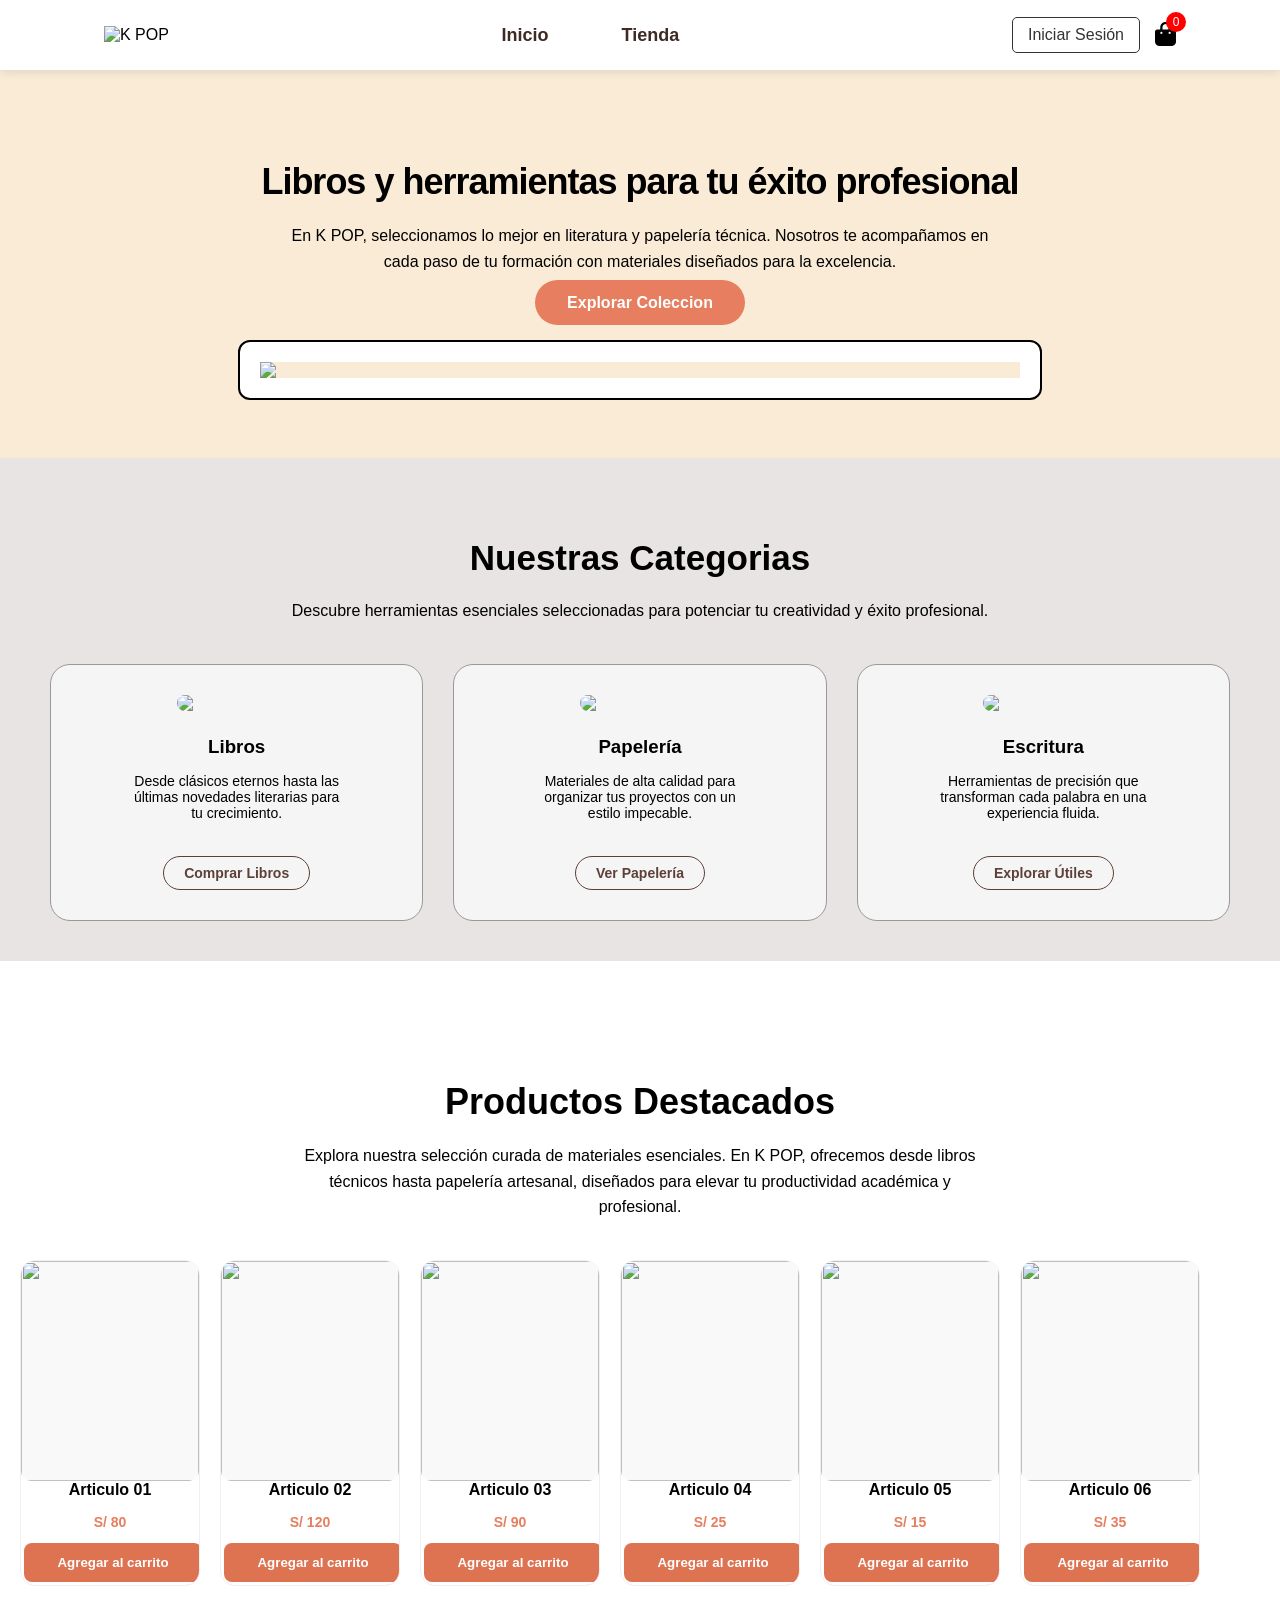
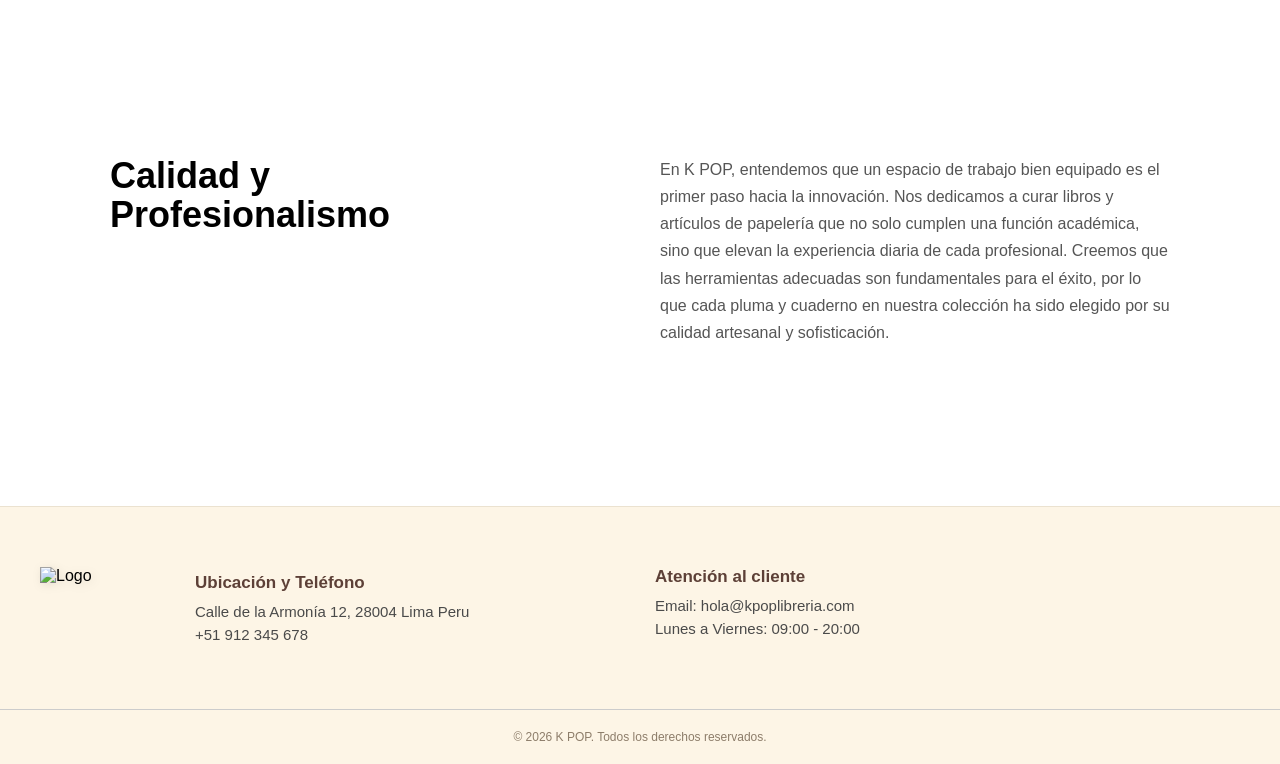
==== index.html @ 661365df "Subiendo mejoras" ====
<!doctype html>
<html lang="en">
  <head>
    <meta charset="UTF-8" />
    <meta name="viewport" content="width=device-width, initial-scale=1.0" />
    <title>Inicio | K Pop</title>
    <link rel="stylesheet" href="estilo.css" />
    <link
      rel="stylesheet"
      href="https://cdnjs.cloudflare.com/ajax/libs/font-awesome/6.5.1/css/all.min.css"
    />
  </head>

  <body>
    <header class="cabecera">
      <nav class="navegacion">
        <div class="logo">
          <img src="imagen/logo1.png" alt="K POP" />
        </div>

        <ul class="menu">
          <li><a href="index.html" class="activo">Inicio</a></li>
          <li><a href="tienda.html">Tienda</a></li>
        </ul>

        <div class="acciones">
          <a href="#" class="login">Iniciar Sesión</a>
          <div class="carrito">
            <i class="fa-solid fa-bag-shopping"></i
            ><span class="contador" id="contador-carrito">0</span>
          </div>
        </div>
      </nav>
    </header>

    <section class="hero">
      <h1>Libros y herramientas para tu éxito profesional</h1>
      <p>
        En K POP, seleccionamos lo mejor en literatura y papelería técnica.
        Nosotros te acompañamos en cada paso de tu formación con materiales
        diseñados para la excelencia.
      </p>
      <a href="tienda.html" class="boton-hero">Explorar Coleccion</a>
      <img src="imagen/logo2.png" />
    </section>

    <section class="contenido">
      <h2>Nuestras Categorias</h2>
      <p class="texto">
        Descubre herramientas esenciales seleccionadas para potenciar tu
        creatividad y éxito profesional.
      </p>
      <div class="cards">
        <div class="card">
          <img src="imagen/logo3.png" />
          <h3>Libros</h3>
          <p>
            Desde clásicos eternos hasta las últimas novedades literarias para
            tu crecimiento.
          </p>
          <a href="tienda.html">Comprar Libros</a>
        </div>

        <div class="card">
          <img src="imagen/logo4.png" />
          <h3>Papelería</h3>
          <p>
            Materiales de alta calidad para organizar tus proyectos con un
            estilo impecable.
          </p>
          <a href="tienda.html">Ver Papelería</a>
        </div>

        <div class="card">
          <img src="imagen/logo5.png" />
          <h3>Escritura</h3>
          <p>
            Herramientas de precisión que transforman cada palabra en una
            experiencia fluida.
          </p>
          <a href="tienda.html">Explorar Útiles</a>
        </div>
      </div>
    </section>

    <section class="catalogo">
      <h2>Productos Destacados</h2>

      <p class="texto">
        Explora nuestra selección curada de materiales esenciales. En K POP,
        ofrecemos desde libros técnicos hasta papelería artesanal, diseñados
        para elevar tu productividad académica y profesional.
      </p>

      <div class="productos">
        <div class="producto producto-card">
          <img src="imagen/logo6.png" />
          <h4>Articulo 01</h4>
          <p class="precio">S/ 80</p>
          <button class="btn-index btn-agregar">Agregar al carrito</button>
        </div>

        <div class="producto producto-card">
          <img src="imagen/logo7.png" />
          <h4>Articulo 02</h4>
          <p class="precio">S/ 120</p>
          <button class="btn-index btn-agregar">Agregar al carrito</button>
        </div>

        <div class="producto producto-card">
          <img src="imagen/logo8.png" />
          <h4>Articulo 03</h4>
          <p class="precio">S/ 90</p>
          <button class="btn-index btn-agregar">Agregar al carrito</button>
        </div>

        <div class="producto producto-card">
          <img src="imagen/logo9.png" />
          <h4>Articulo 04</h4>
          <p class="precio">S/ 25</p>
          <button class="btn-index btn-agregar">Agregar al carrito</button>
        </div>

        <div class="producto producto-card">
          <img src="imagen/logo10.png" />
          <h4>Articulo 05</h4>
          <p class="precio">S/ 15</p>
          <button class="btn-index btn-agregar">Agregar al carrito</button>
        </div>

        <div class="producto producto-card">
          <img src="imagen/logo11.png" />
          <h4>Articulo 06</h4>
          <p class="precio">S/ 35</p>
          <button class="btn-index btn-agregar">Agregar al carrito</button>
        </div>
      </div>
    </section>

    <section class="ofertas-contenido">
      <div class="ofertas-header">
        <h2>
          Calidad y <br />
          Profesionalismo
        </h2>

        <p>
          En K POP, entendemos que un espacio de trabajo bien equipado es el
          primer paso hacia la innovación. Nos dedicamos a curar libros y
          artículos de papelería que no solo cumplen una función académica, sino
          que elevan la experiencia diaria de cada profesional. Creemos que las
          herramientas adecuadas son fundamentales para el éxito, por lo que
          cada pluma y cuaderno en nuestra colección ha sido elegido por su
          calidad artesanal y sofisticación.
        </p>
      </div>

      <img src="imagen/logo12.png" alt="" />
    </section>

    <footer class="footer">
      <div class="footer-left">
        <img src="imagen/logo1.png" alt="Logo" class="footer-logo" />
        <div class="footer-text">
          <p><strong>Ubicación y Teléfono</strong></p>
          <p>Calle de la Armonía 12, 28004 Lima Peru</p>
          <p>+51 912 345 678</p>
        </div>
      </div>

      <div class="footer-right">
        <h3>Atención al cliente</h3>
        <p>Email: hola@kpoplibreria.com</p>
        <p>Lunes a Viernes: 09:00 - 20:00</p>
      </div>
    </footer>

    <div class="footer-copy">
      <p>© 2026 K POP. Todos los derechos reservados.</p>
    </div>

    <!-- PANEL CARRITO -->

    <div class="panel-carrito" id="panel-carrito">
      <div class="carrito-header">
        <h3>Tu carrito</h3>

        <button id="cerrar-carrito">✕</button>
      </div>

      <div class="carrito-productos" id="carrito-productos"></div>

      <div class="carrito-footer">
        <p>
          Total:
          <span id="total-carrito"> S/ 0 </span>
        </p>

        <button id="vaciar-carrito">Vaciar carrito</button>
      </div>
    </div>

    <div class="overlay" id="overlay"></div>

    <script src="script.js"></script>
  </body>
</html>
---- estilo.css ----
* {
  margin: 0;
  padding: 0;
  box-sizing: border-box;
}

body {
  margin: 0;
  font-family: Arial, Helvetica, sans-serif;
  overflow-x: hidden;
  padding-top: 70px;
}

img {
  max-width: 100%;
  height: auto;
}

/* --- ESTILOS GENERALES (Header, Footer, Body) --- */

.image {
  width: 200px;
}

.cabecera {
  background-color: #ffffff;
  width: 100%;
  position: fixed;
  top: 0;
  left: 0;
  z-index: 9999;
  box-shadow: 0 2px 10px rgba(0, 0, 0, 0.1);
  box-sizing: border-box;
}

.navegacion {
  display: flex;
  justify-content: space-between;
  align-items: center;
  max-width: 1200px;
  margin: 0 auto;
  padding: 10px 5%;
  height: 70px;
}

.logo img {
  height: 60px;
  width: auto;
}

.menu {
  display: flex;
  list-style: none;
  gap: 45px;
  margin: 0;
  padding: 0;
}

.menu a {
  text-decoration: none;

  color: #3d2b24;

  font-size: 18px;

  font-weight: 600;

  padding: 8px 14px;

  border-radius: 8px;

  transition: 0.3s ease;
}

.menu a:hover {
  background-color: #f3ece8;
  transform: translateY(-2px);
  color: #000;
}

@media (max-width: 768px) {
  .menu {
    display: none;
  }

  .login {
    font-size: 12px;
    padding: 5px 10px;
  }

  .navegacion {
    height: 60px;
    padding: 18px 40px;
  }
}

.acciones {
  display: flex;
  align-items: center;
  gap: 15px;
}

.login {
  text-decoration: none;
  color: #333;
  border: 1px solid #333;
  padding: 8px 15px;
  border-radius: 5px;
  white-space: nowrap;
}

.carrito {
  position: relative;
  font-size: 22px;
  cursor: pointer;
}

#cerrar-carrito {
  width: 38px;
  height: 38px;

  border: none;

  border-radius: 50%;

  background-color: #f3f3f3;

  cursor: pointer;

  font-size: 18px;

  display: flex;
  align-items: center;
  justify-content: center;

  transition: 0.3s ease;
}

#cerrar-carrito:hover {
  background-color: #ececec;
}

.contador {
  position: absolute;
  top: -10px;
  right: -10px;

  background-color: red;
  color: white;

  font-size: 12px;

  min-width: 20px;
  height: 20px;

  border-radius: 50%;

  display: flex;
  align-items: center;
  justify-content: center;
}

.carrito i {
  font-size: 24px;
}

.carrito:hover {
  transform: scale(1.05);
  transition: 0.2s;
}

.footer {
  display: flex;
  flex-wrap: wrap;
  justify-content: space-around;
  padding: 60px 40px;
  background-color: #fdf5e6;
  border-top: 1px solid #ebe2d0;
  gap: 30px;
}

.footer-left {
  display: flex;
  align-items: flex-start;
  gap: 15px;
  flex: 1 1 300px;
}

.footer-logo {
  width: 140px;
  filter: drop-shadow(2px 2px 5px rgba(0, 0, 0, 0.1));
  height: auto;
}

.footer-right {
  flex: 1 1 300px;
}

.footer h3,
.footer-text strong {
  color: #5d4037;
  font-size: 17px;
  display: block;
  margin-bottom: 10px;
}

.footer p {
  margin: 6px 0;
  font-size: 15px;
  color: #4a4a4a;
  line-height: 1.1s;
}

.footer-copy {
  text-align: center;
  padding: 20px;
  border-top: 1px solid #ccc;
  font-size: 12px;
  background-color: #fdf5e6;
  color: #8d7d6a;
}

@media (max-width: 600px) {
  .footer-left,
  .footer-right {
    flex-direction: column;
    align-items: center;
    text-align: center;
  }
}

/* --- ESTILOS DE LA PORTADA (Hero, Categorías) --- */

.hero {
  text-align: center;
  padding: 60px 0;
  background-color: antiquewhite;
  width: 100%;
  margin: 0 auto;
}

.hero h1 {
  max-width: 900px;
  margin: 0 auto;
  font-size: 36px;
  margin-bottom: 10px;
  margin-top: 30px;
  font-weight: 600;
  line-height: 1.2;
  letter-spacing: -1px;
}

.hero p {
  max-width: 700px;
  margin: 20px auto 0;
  line-height: 1.6;
  font-size: 16px;
  margin-bottom: 20px;
}

.boton-hero {
  background-color: #e67e5f;
  color: white;
  text-decoration: none;
  padding: 14px 32px;
  border: none;
  border-radius: 25px;
  font-size: 16px;
  font-weight: 600;
  cursor: pointer;
  transition: background-color 0.3s ease;
}

.boton-hero:hover {
  background-color: #cf6d4f;
}

.boton-hero:active {
  opacity: 0.8;
}

.hero img {
  display: block;
  width: calc(100% - 40px);
  max-width: 800px;
  height: auto;
  margin: 30px auto 0;
  border-radius: 10px;
  box-sizing: border-box;
  border: 20px solid white;
  outline: 2px solid black;
}

@media (max-width: 768px) {
  .hero {
    padding: 40px 20px;
  }

  .hero h1 {
    font-size: 30px;
    letter-spacing: 0;
  }

  .hero img {
    border: 12px solid white;
  }
}

.contenido {
  width: 100%;
  margin: 0;
  padding: 80px 50px 40px 50px;
  box-sizing: border-box;
  background-color: #e8e4e4;
}

.contenido h2 {
  text-align: center;
  margin-bottom: 12px;
  font-size: 35px;
}

.texto {
  text-align: center;
  margin: 20px auto 40px;
  max-width: 700px;
  line-height: 1.6;
}

.cards {
  display: flex;
  gap: 30px;
  justify-content: center;
  flex-wrap: wrap;
}

.card {
  flex: 1 1 300px;
  padding: 30px 20px;
  border: 1px solid #999;
  border-radius: 20px;
  text-align: center;
  background: #f5f5f5;
}

.card img {
  width: 100%;
  max-width: 120px;
  height: auto;
  display: block;
  margin: 0 auto;
  margin-bottom: 25px;
  border-radius: 10px;
}

.card h3 {
  margin: 10px 0 5px;
  margin-bottom: 15px;
}

.card p {
  max-width: 220px;
  margin: 0 auto;
  font-size: 14px;
  padding-bottom: 20px;
}

.card a {
  display: inline-block;
  text-decoration: none;
  color: #5d4037;
  border: 1px solid #5d4037;
  padding: 8px 20px;
  border-radius: 20px;
  font-size: 14px;
  font-weight: 600;
  margin-top: 15px;
  transition: all 0.3s ease;
}

.card a:hover {
  background-color: #5d4037;
  color: white;
  transform: translateY(-2px);
}

.catalogo {
  width: 100%;
  margin: 80px auto;
  padding: 40px 20px;
}

.catalogo h2 {
  text-align: center;
  font-size: 36px;
  margin-bottom: 15px;
}

.catalogo .texto {
  max-width: 700px;
  line-height: 1.6;
  margin-bottom: 40px;
}

.productos {
  display: flex;
  gap: 20px;
  overflow-x: auto;
  padding-bottom: 10px;
}

.productos::-webkit-scrollbar {
  display: none;
}

.producto {
  text-align: center;
  min-width: 180px;
}

.producto img {
  width: 100%;
  border-radius: 10px;
  display: block;
}

.producto p {
  font-size: 14px;
  margin-top: 15px;
  margin-bottom: 10px;
}

.producto span {
  color: orange;
  font-weight: bold;
}

.ofertas-contenido {
  max-width: 1100px;
  margin: 80px auto;
  padding: 40px 20px;
}

.ofertas-header {
  display: flex;
  justify-content: space-between;
  gap: 40px;
  margin-bottom: 40px;
  flex-wrap: wrap;
}

.ofertas-header h2 {
  font-size: 36px;
  line-height: 1.1;
  flex: 1;
  min-width: 250px;
}

.ofertas-header p {
  flex: 1;
  min-width: 300px;
  line-height: 1.7;
  color: #555;
}

@media (max-width: 768px) {
  .ofertas-header {
    flex-direction: column;
  }

  .ofertas-header h2 {
    min-width: 0;
    font-size: 30px;
  }

  .ofertas-header p {
    min-width: 0;
  }
}

.ofertas-contenido img {
  width: 100%;
  border-radius: 20px;
  display: block;
}

/* --- ESTILOS DE LA TIENDA (Filtros, Grid de productos) --- */

/* Contenedor principal de la tienda */
.tienda {
  display: flex;
  max-width: 1200px;
  margin: 40px auto;
  padding: 20px;
  gap: 30px;
  align-items: flex-start;
}

/* --- BARRA LATERAL DE FILTROS --- */
.filtros {
  flex: 0 0 250px;
  background-color: #ffffff;
  padding: 25px;
  border-radius: 15px;
  box-shadow: 0 4px 15px rgba(0, 0, 0, 0.05);
  border: 1px solid #f0ece2;
}

.filtros h3 {
  font-size: 20px;
  color: #5d4037;
  margin-bottom: 20px;
  border-bottom: 2px solid #e67e5f;
  padding-bottom: 8px;
}

.filtros label {
  cursor: pointer;
}

.filtros input {
  margin-right: 8px;
}

.grupo-filtro {
  margin-bottom: 25px;
}

.grupo-filtro h4 {
  font-size: 16px;
  color: #333;
  margin-bottom: 12px;
}

.grupo-filtro label {
  display: flex;
  align-items: center;
  gap: 10px;
  margin: 8px 0;
  font-size: 14px;
  cursor: pointer;
  color: #555;
  transition: color 0.2s;
}

.grupo-filtro label:hover {
  color: #e67e5f;
}

.grupo-filtro select {
  width: 100%;
  padding: 8px;
  border-radius: 5px;
  border: 1px solid #ddd;
  background-color: #fff;
  color: #555;
}

/* --- CUADRÍCULA DE PRODUCTOS --- */
.contenedor-productos {
  flex: 1;
  display: grid;
  /* Crea columnas de al menos 250px, se ajustan solas */
  grid-template-columns: repeat(auto-fill, minmax(250px, 1fr));
  gap: 25px;
}

.producto-card {
  background: white;
  border-radius: 15px;
  overflow: hidden;
  border: 1px solid #f0f0f0;
  transition: all 0.3s ease;
  display: flex;
  flex-direction: column;
}

.producto-card:hover {
  transform: translateY(-8px);
  box-shadow: 0 10px 25px rgba(0, 0, 0, 0.1);
}

.producto-card img {
  width: 100%;
  height: 220px;
  object-fit: cover;
  background-color: #f9f9f9;
}

.producto-info {
  padding: 20px;
  text-align: center;
  flex-grow: 1;
  display: flex;
  flex-direction: column;
  justify-content: space-between;
}

.producto-info span {
  font-size: 11px;
  text-transform: uppercase;
  color: #a0a0a0;
  letter-spacing: 1px;
  margin-bottom: 5px;
  display: block;
}

.producto-info h4 {
  font-size: 17px;
  color: #333;
  margin: 10px 0;
  line-height: 1.3;
}

.precio {
  font-size: 20px;
  font-weight: 700;
  color: #e67e5f;
  margin: 10px 0;
}

.btn-comprar {
  background-color: #5d4037;
  color: white;
  border: none;
  padding: 12px;
  border-radius: 8px;
  font-weight: 600;
  cursor: pointer;
  transition: background-color 0.3s;
  width: 100%;
}

.btn-comprar:hover {
  background-color: #e67e5f;
}

/* --- DISEÑO RESPONSIVO (Móviles) --- */
@media (max-width: 768px) {
  .tienda {
    flex-direction: column;
    margin: 20px auto;
  }

  .filtros {
    width: 100%;
    box-sizing: border-box;
  }

  .contenedor-productos {
    grid-template-columns: repeat(auto-fill, minmax(200px, 1fr));
    gap: 15px;
  }
}

/* =========================
   PANEL CARRITO
========================= */

.panel-carrito {
  position: fixed;
  top: 0;
  right: -400px;

  width: 350px;
  height: 100dvh;

  background-color: white;

  box-shadow: -5px 0 20px rgba(0, 0, 0, 0.1);

  padding: 20px;

  transition: 0.35s cubic-bezier(0.22, 1, 0.36, 1);

  z-index: 999;

  display: flex;

  flex-direction: column;
}

.panel-carrito.activo {
  right: 0;
}

.carrito-header {
  display: flex;
  justify-content: space-between;
  align-items: center;

  margin-bottom: 20px;
  position: sticky;
  top: 0;

  background-color: white;

  z-index: 5;

  padding-bottom: 15px;
}

.carrito-header button {
  border: none;
  background: none;
  font-size: 22px;
  cursor: pointer;
}

.carrito-productos {
  display: flex;
  flex-direction: column;
  gap: 15px;

  max-height: 70vh;
  overflow-y: auto;
}

.carrito-productos::-webkit-scrollbar {
  width: 6px;
}

.carrito-productos::-webkit-scrollbar-thumb {
  background-color: #bbb;
  border-radius: 999px;
}

.item-carrito {
  border-bottom: 1px solid #ddd;
  padding-bottom: 10px;
}

.carrito-footer {
  margin-top: 20px;
  font-weight: bold;
  font-size: 18px;
  padding-top: 15px;
}

.item-carrito {
  display: flex;
  justify-content: space-between;
  align-items: center;

  background-color: #f8f8f8;

  border-radius: 14px;

  padding: 14px;

  margin-bottom: 14px;

  gap: 15px;

  box-shadow: 0 2px 8px rgba(0, 0, 0, 0.04);
}

.item-info h4 {
  font-size: 16px;
  margin-bottom: 5px;
  color: #222;
}

.item-info p {
  color: #7a4b3a;
  font-weight: 600;
}

.eliminar-item {
  width: 38px;
  height: 38px;

  border: none;

  border-radius: 50%;

  background-color: white;

  cursor: pointer;

  display: flex;
  align-items: center;
  justify-content: center;

  transition: 0.3s ease;

  flex-shrink: 0;
}

.eliminar-item:hover {
  background-color: #ffefef;
  color: red;
}

#vaciar-carrito {
  width: 100%;
  margin-top: 15px;
  padding: 12px;
  border: none;
  background-color: black;
  color: white;
  border-radius: 10px;
  cursor: pointer;
  font-size: 15px;
}

#vaciar-carrito:hover {
  opacity: 0.9;
}

/* ====================
   OVERLAY
==================== */

.overlay {
  position: fixed;

  top: 0;
  left: 0;
  width: 100%;
  height: 100vh;
  background-color: rgba(0, 0, 0, 0.5);
  opacity: 0;
  visibility: hidden;

  transition: 0.3s;

  z-index: 998;
}

.overlay.activo {
  opacity: 1;
  visibility: visible;
}

/* ====================
   ANIMACIONES PRODUCTOS
==================== */

.producto-card {
  transition: 0.3s ease;
}

.producto-card:hover {
  transform: translateY(-8px);
  box-shadow: 0 15px 30px rgba(0, 0, 0, 0.12);
}

.producto-card img {
  transition: 0.3s ease;
}

.producto-card:hover img {
  transform: scale(1.05);
}

.btn-comprar {
  transition: 0.3s ease;
}

.btn-comprar:hover {
  background-color: black;
  color: white;
}
.btn-index {
  background-color: #de7352;
  color: white;
  border: none;
  padding: 12px;
  border-radius: 8px;
  font-weight: 600;
  cursor: pointer;
  transition: background-color 0.3s;
  width: 100%;
  margin: 3px;
}
.btn-index:hover {
  background-color: rgb(148, 200, 139);
  color: white;
}
.login:hover {
  background-color: #000000;
  color: white;
}

@media (max-width: 768px) {
  .panel-carrito {
    width: 100%;
  }
}
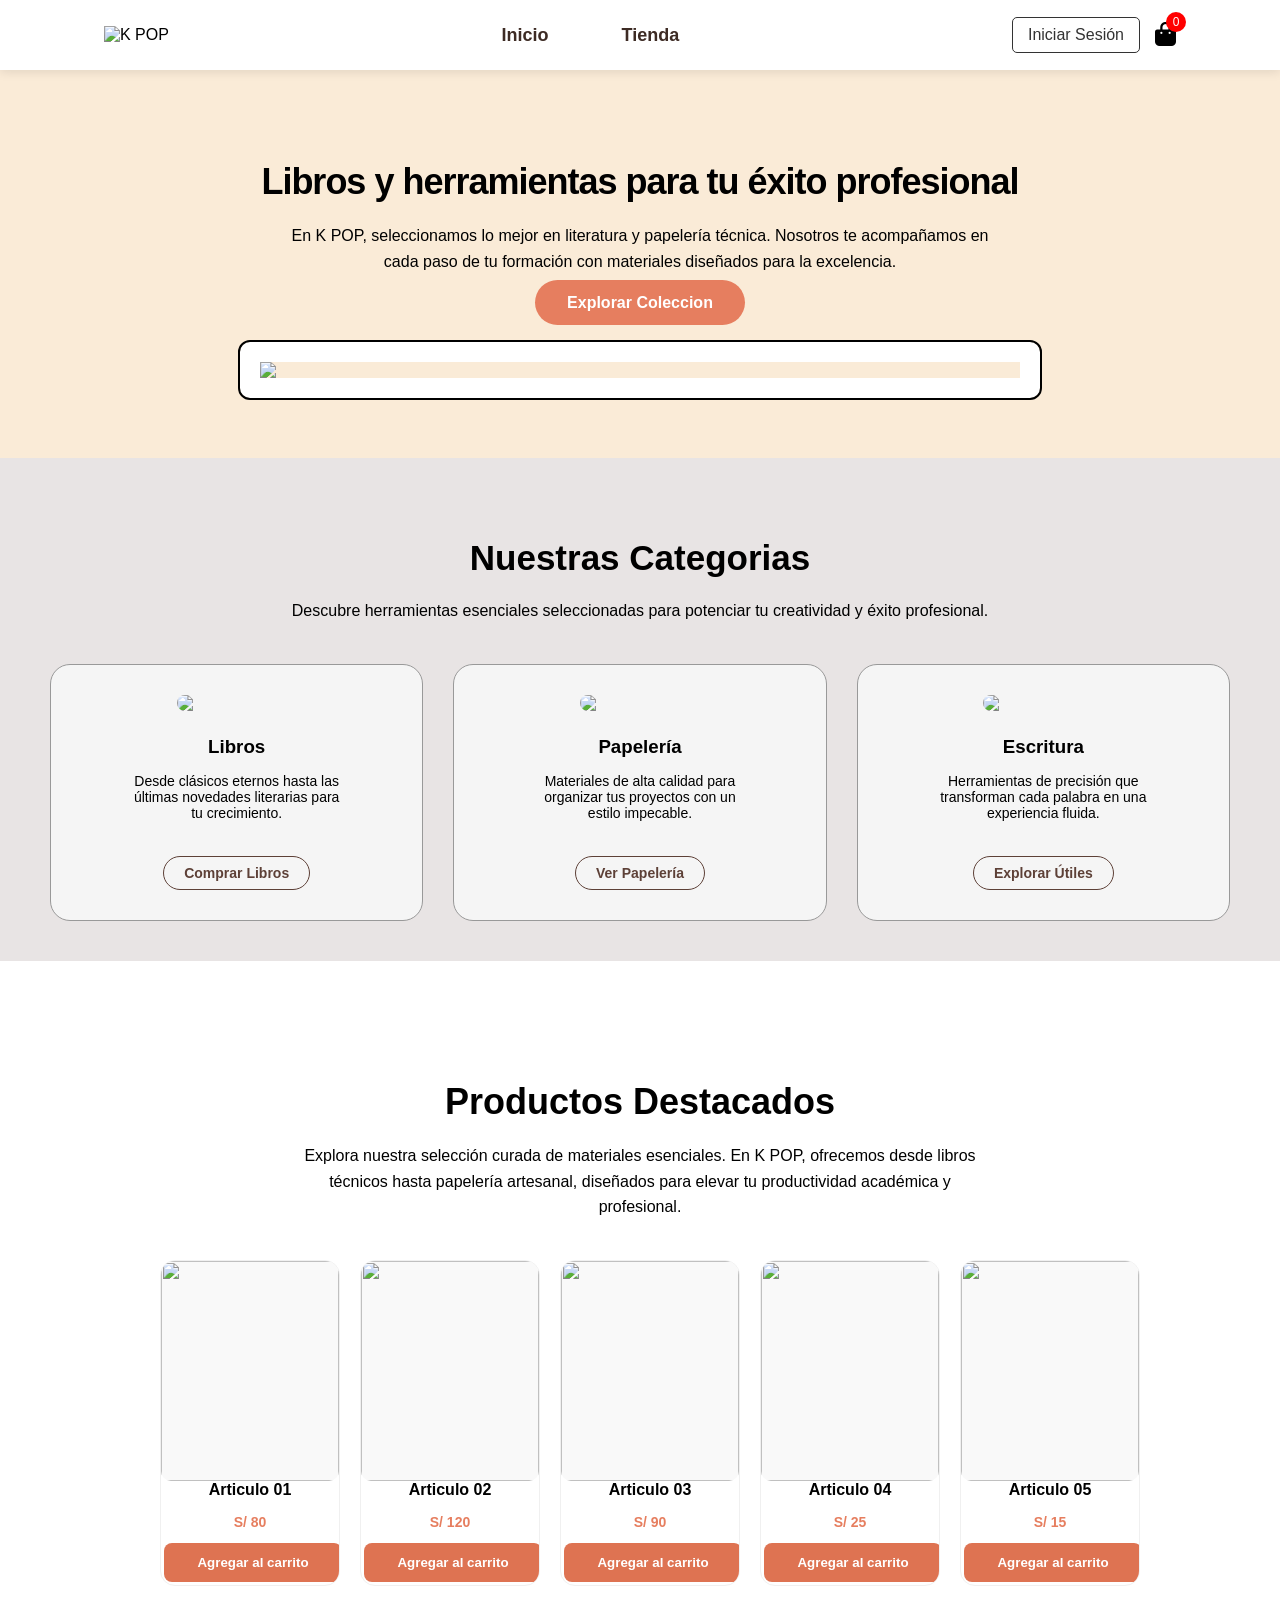
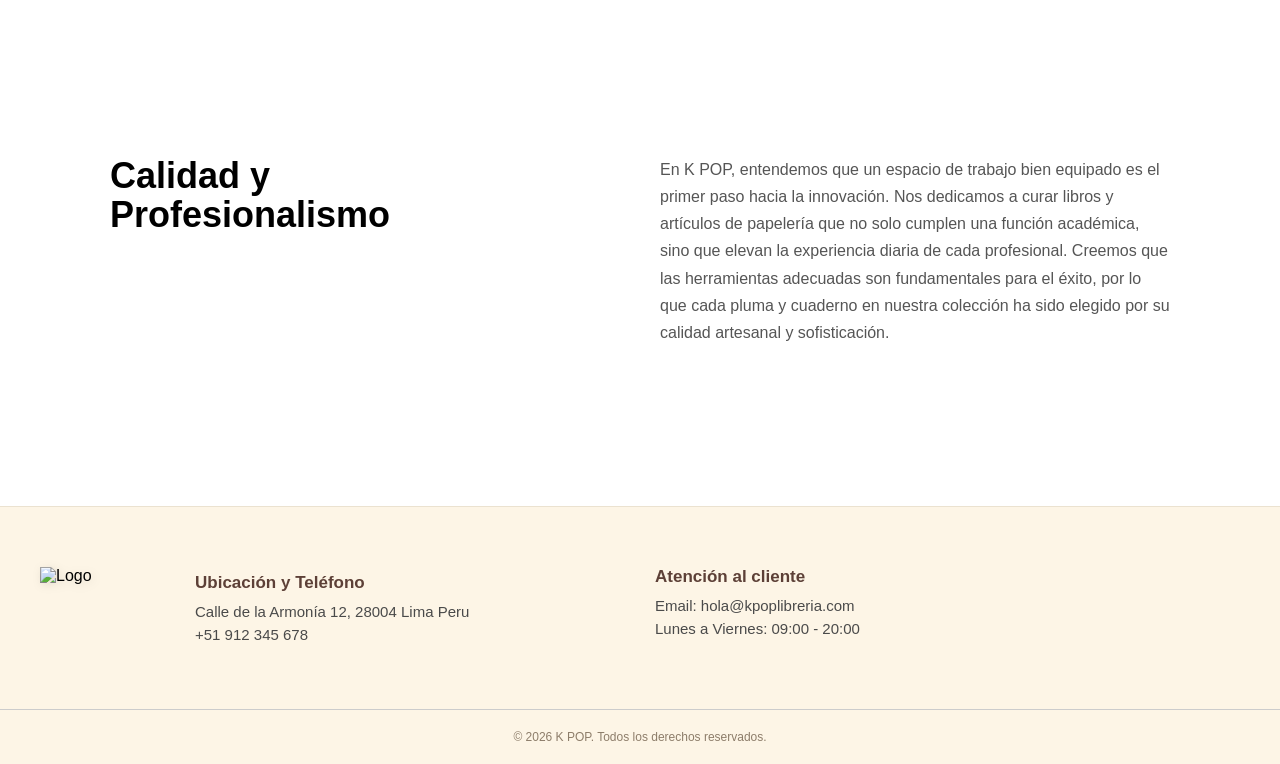
==== commit 7239311b: "Integracion de Firebase y mejoras en la tienda" ====
--- a/index.html
+++ b/index.html
@@ -92,7 +92,9 @@
         para elevar tu productividad académica y profesional.
       </p>
 
+
       <div class="productos">
+        <div id="productos-firebase"></div>
         <div class="producto producto-card">
           <img src="imagen/logo6.png" />
           <h4>Articulo 01</h4>
@@ -128,12 +130,7 @@
           <button class="btn-index btn-agregar">Agregar al carrito</button>
         </div>
 
-        <div class="producto producto-card">
-          <img src="imagen/logo11.png" />
-          <h4>Articulo 06</h4>
-          <p class="precio">S/ 35</p>
-          <button class="btn-index btn-agregar">Agregar al carrito</button>
-        </div>
+
       </div>
     </section>
 
@@ -202,6 +199,39 @@
 
     <div class="overlay" id="overlay"></div>
 
-    <script src="script.js"></script>
+    <script type="module" src="script.js"></script>
+
+    <script type="module">
+      import { initializeApp } from "https://www.gstatic.com/firebasejs/10.12.2/firebase-app.js";
+
+      import {
+        getFirestore,
+        collection,
+        getDocs,
+      } from "https://www.gstatic.com/firebasejs/10.12.2/firebase-firestore.js";
+
+      const firebaseConfig = {
+        apiKey: "AIzaSyCMWC6kwLlwqEU5KpM1axMC2k25wEkGexg",
+        authDomain: "frank-773b4.firebaseapp.com",
+        projectId: "frank-773b4",
+        storageBucket: "frank-773b4.firebasestorage.app",
+        messagingSenderId: "755249312421",
+        appId: "1:755249312421:web:016702caa1e559bd21934c",
+      };
+
+      const app = initializeApp(firebaseConfig);
+
+      const db = getFirestore(app);
+
+      async function cargarProductos() {
+        const querySnapshot = await getDocs(collection(db, "productos"));
+
+        querySnapshot.forEach((doc) => {
+          console.log(doc.data());
+        });
+      }
+
+      cargarProductos();
+    </script>
   </body>
 </html>
--- a/estilo.css
+++ b/estilo.css
@@ -84,8 +84,15 @@
   }
 
   .login {
-    font-size: 12px;
-    padding: 5px 10px;
+    padding: 10px 18px;
+
+    border-radius: 10px;
+
+    transition: 0.3s ease;
+  }
+
+  .login:hover {
+    background-color: #f5f0ea;
   }
 
   .navegacion {
@@ -407,6 +414,7 @@
   gap: 20px;
   overflow-x: auto;
   padding-bottom: 10px;
+  justify-content: center;
 }
 
 .productos::-webkit-scrollbar {
